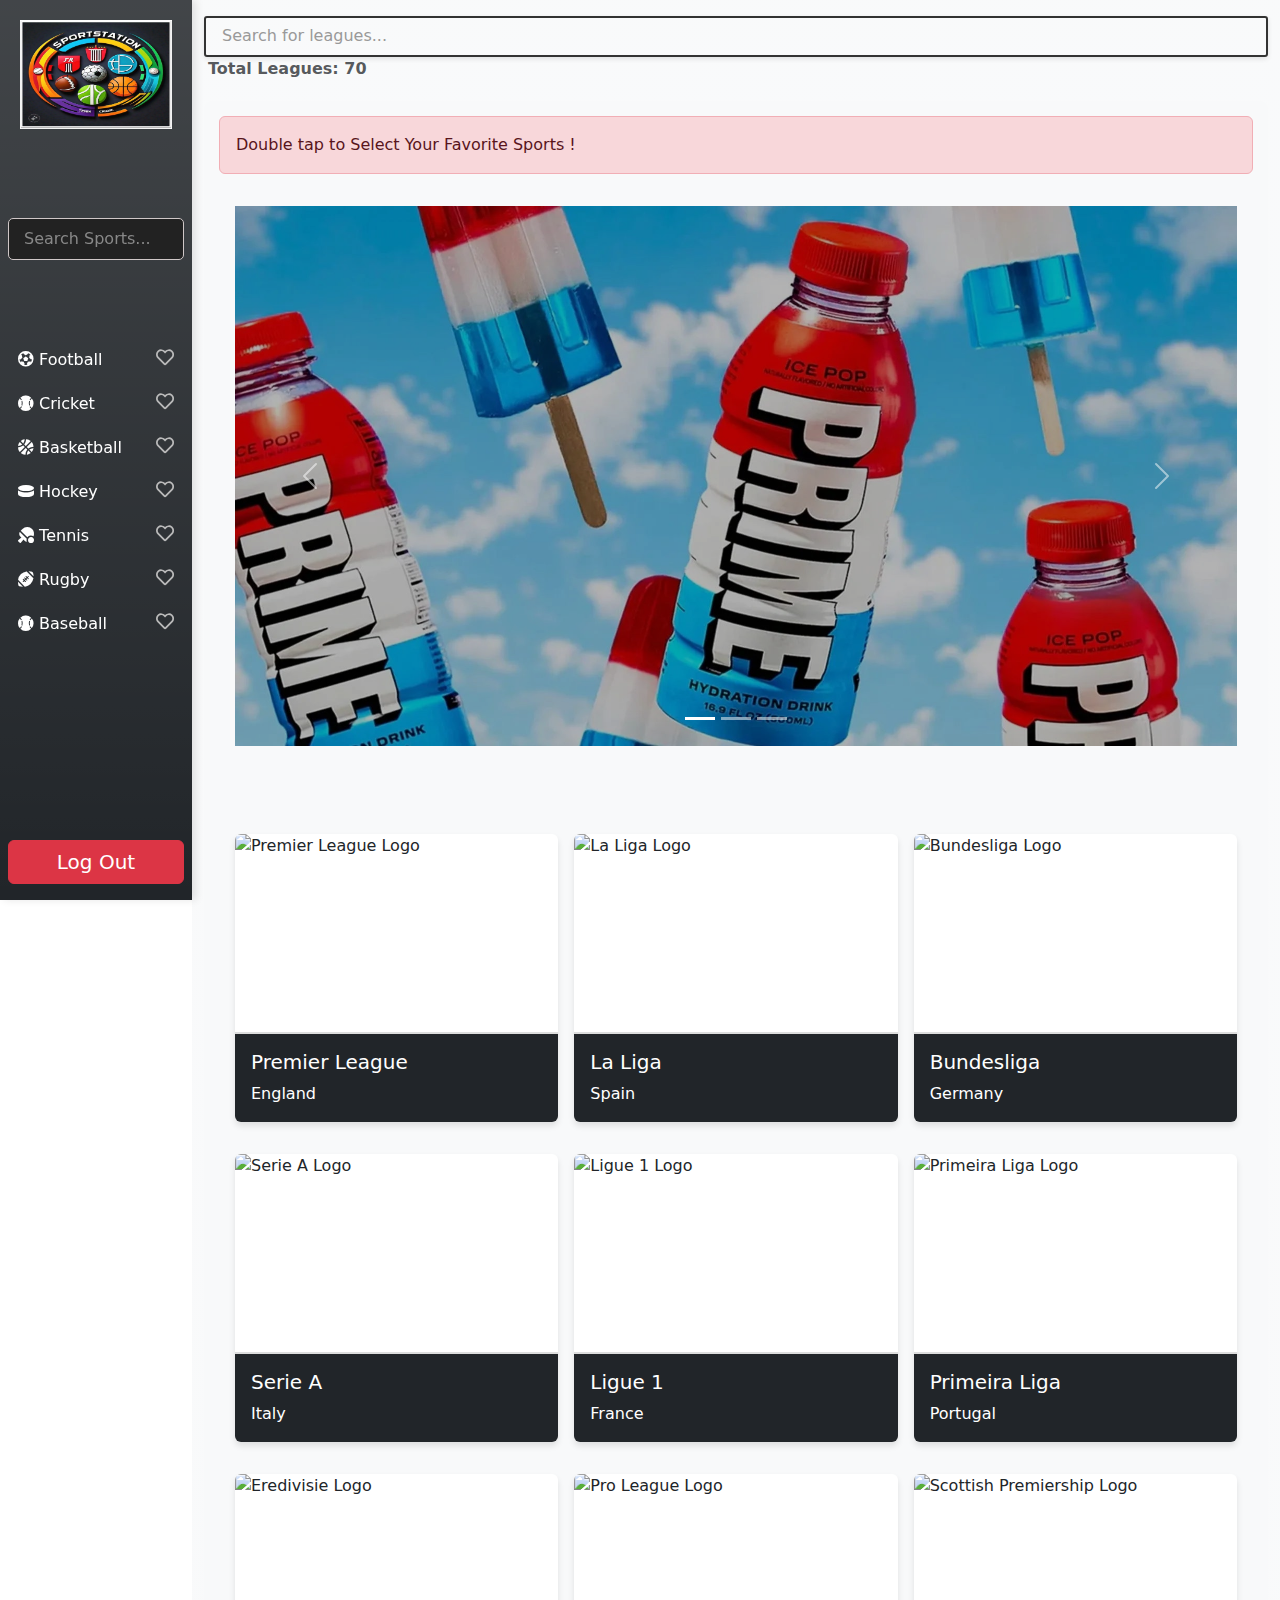
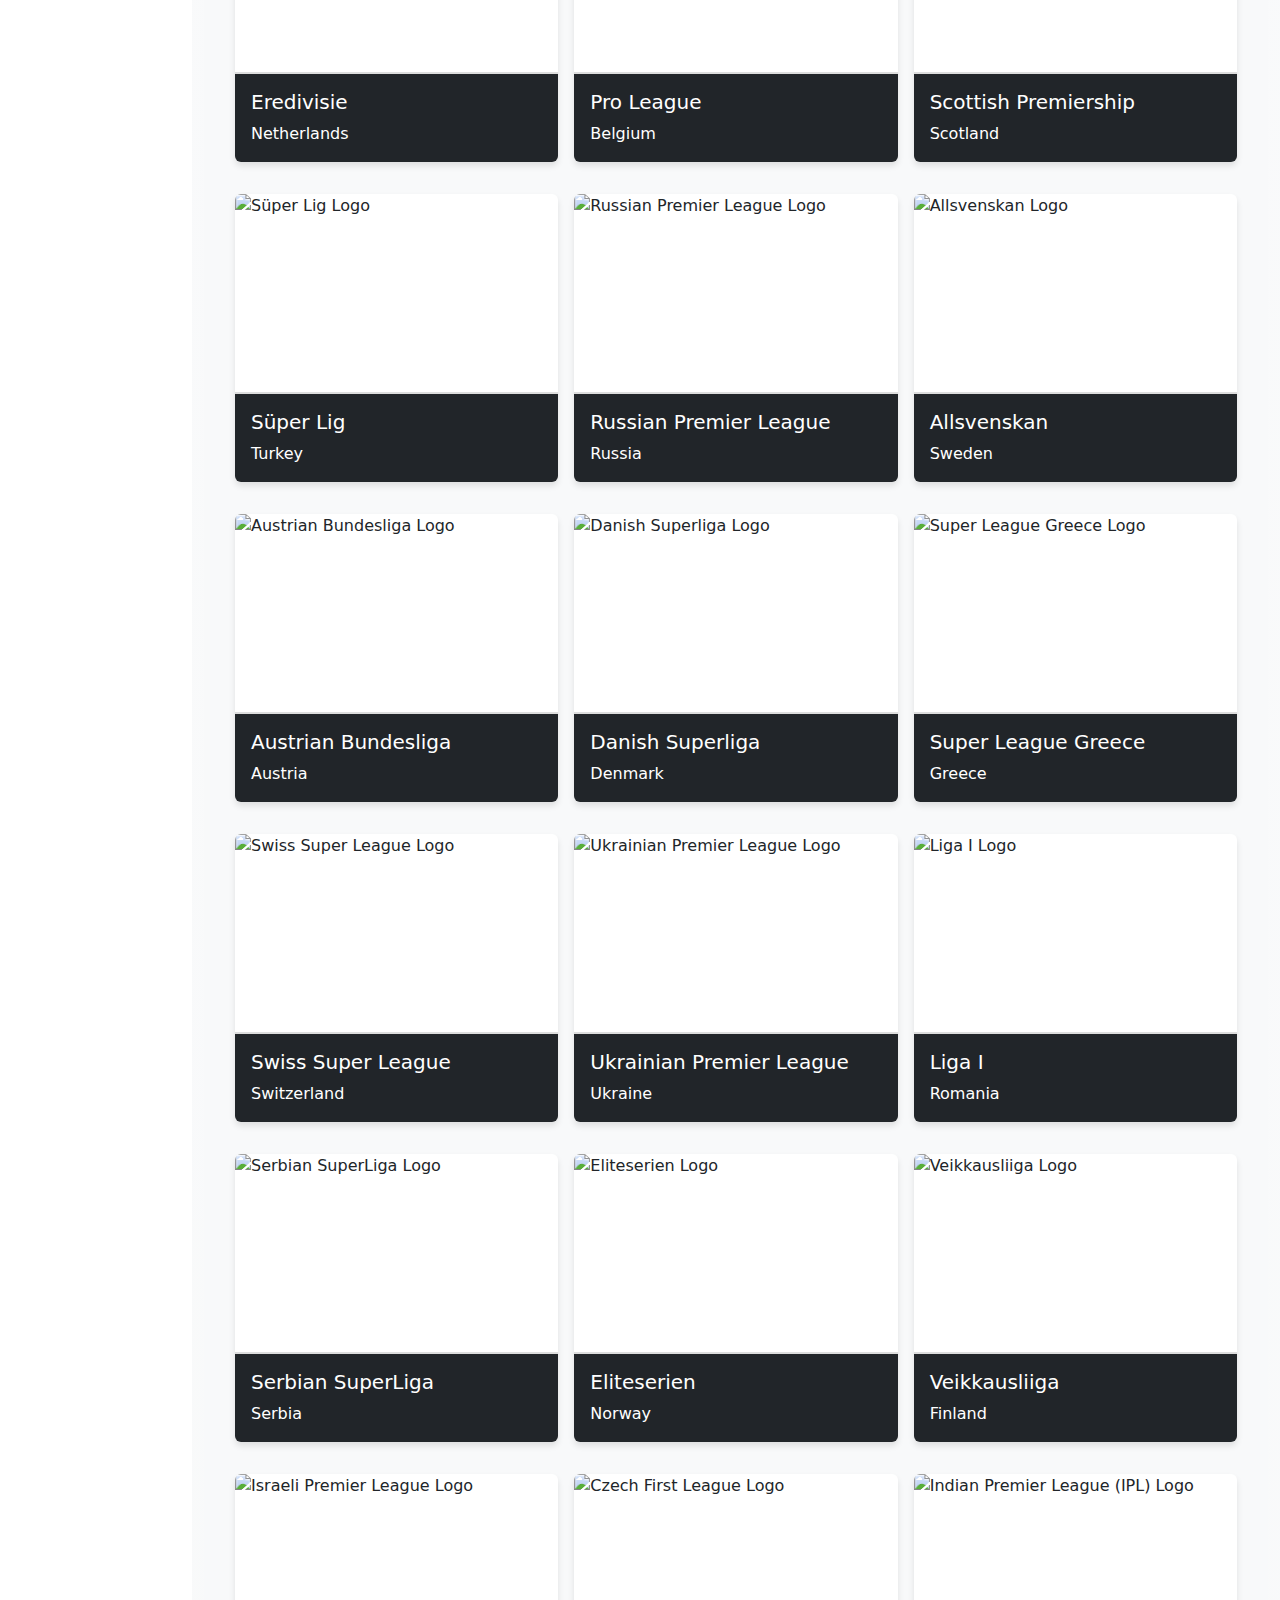
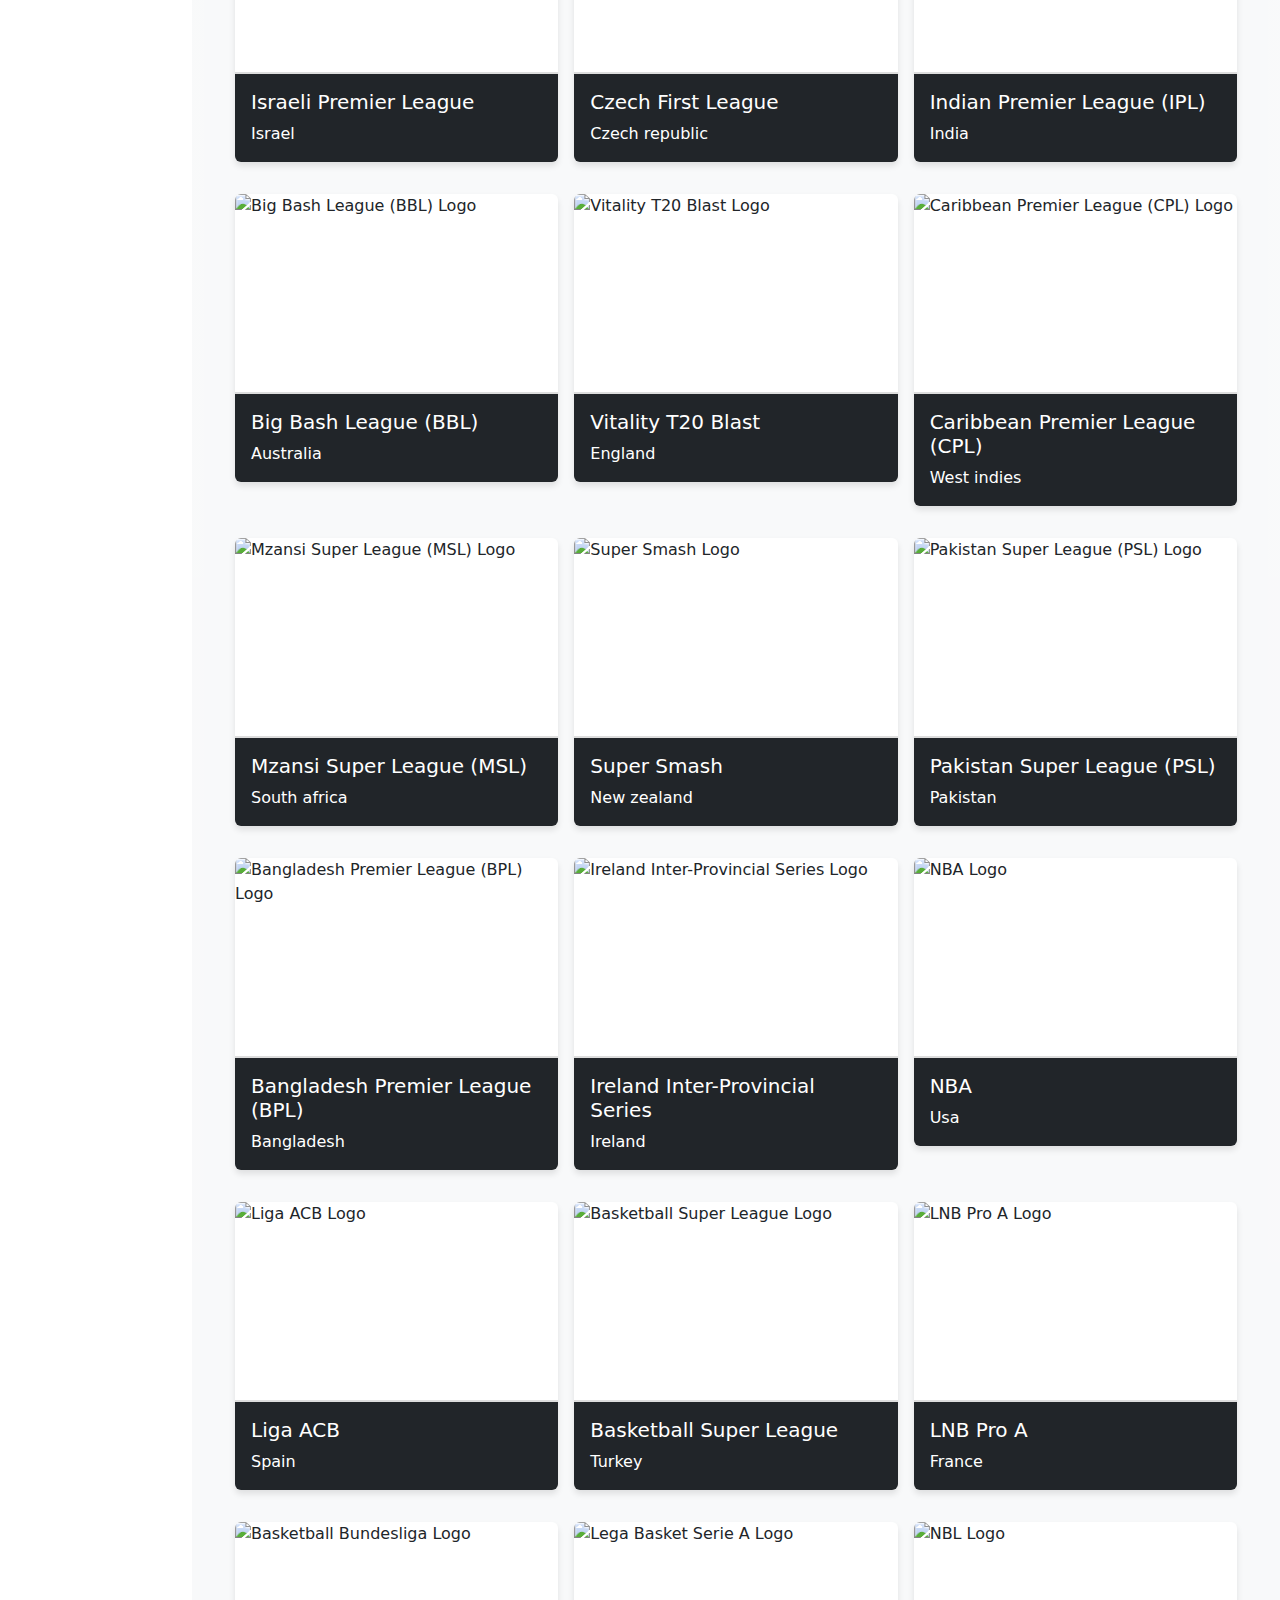
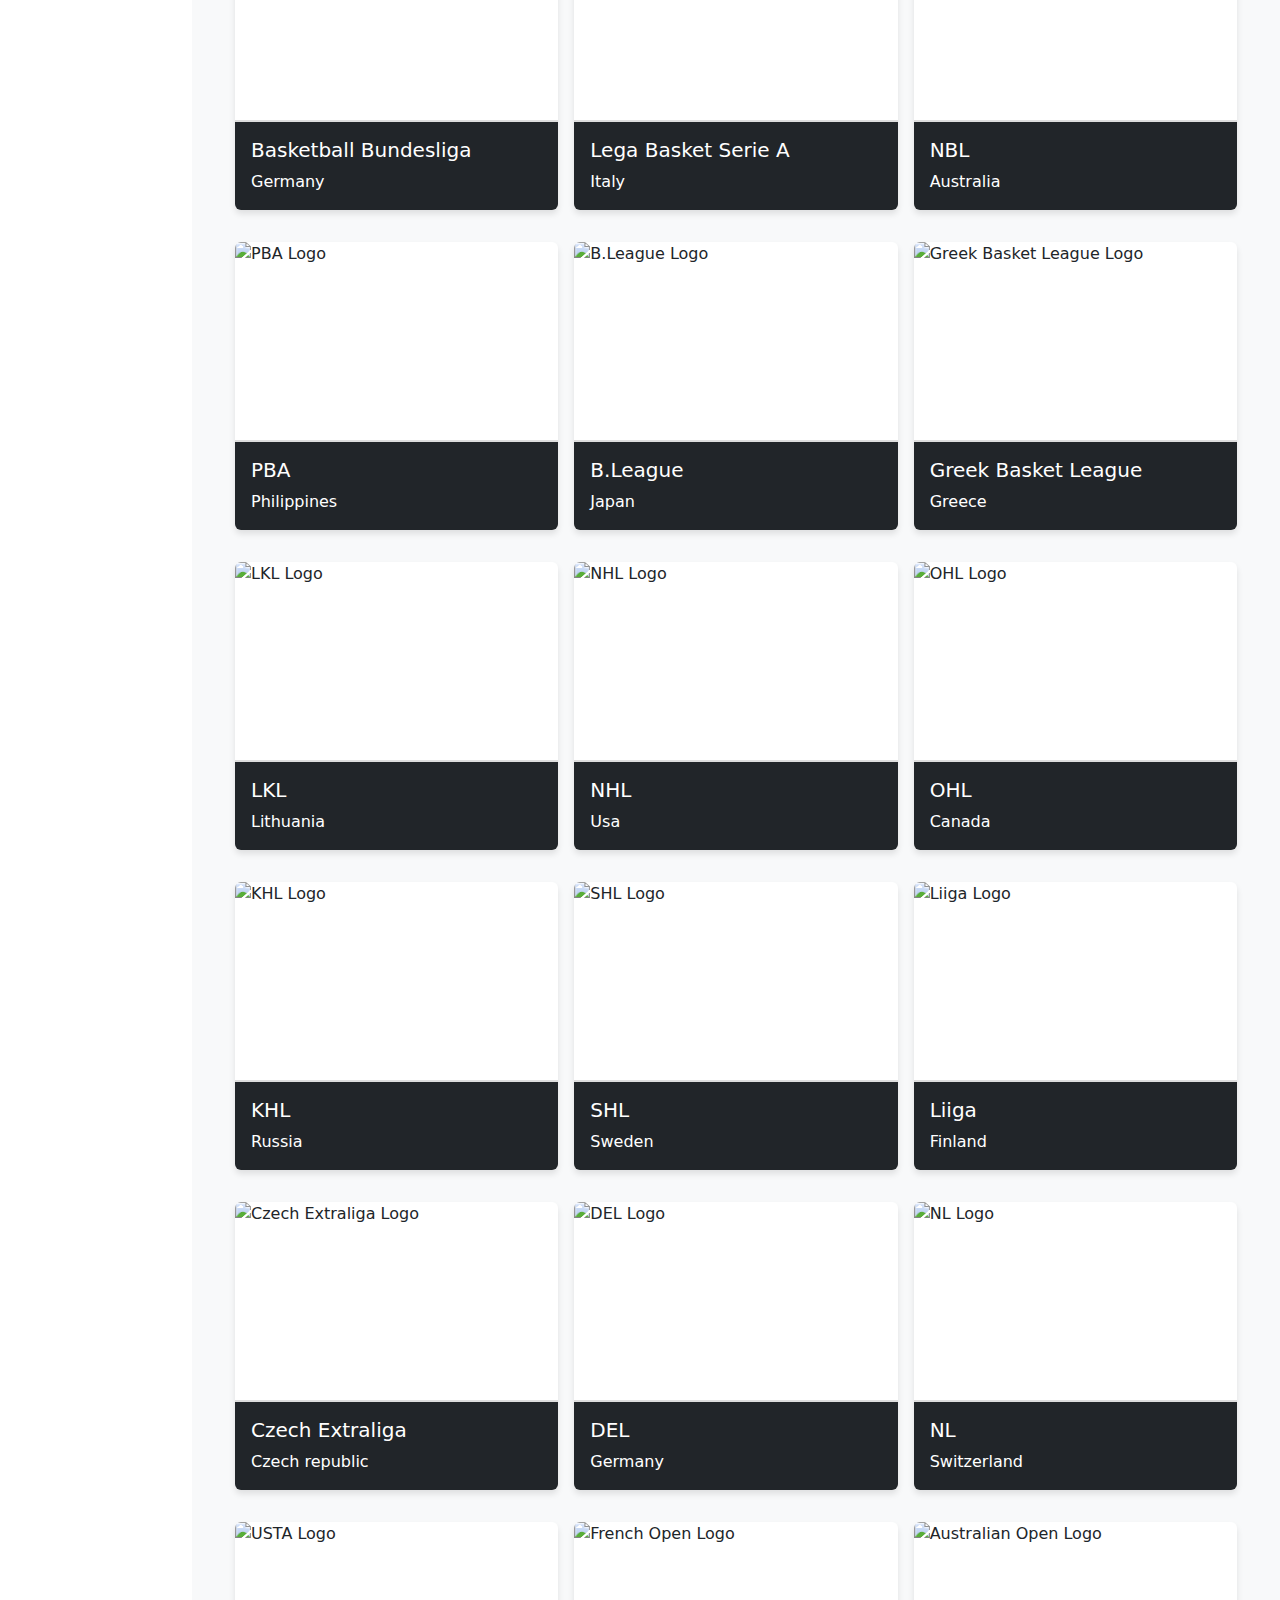
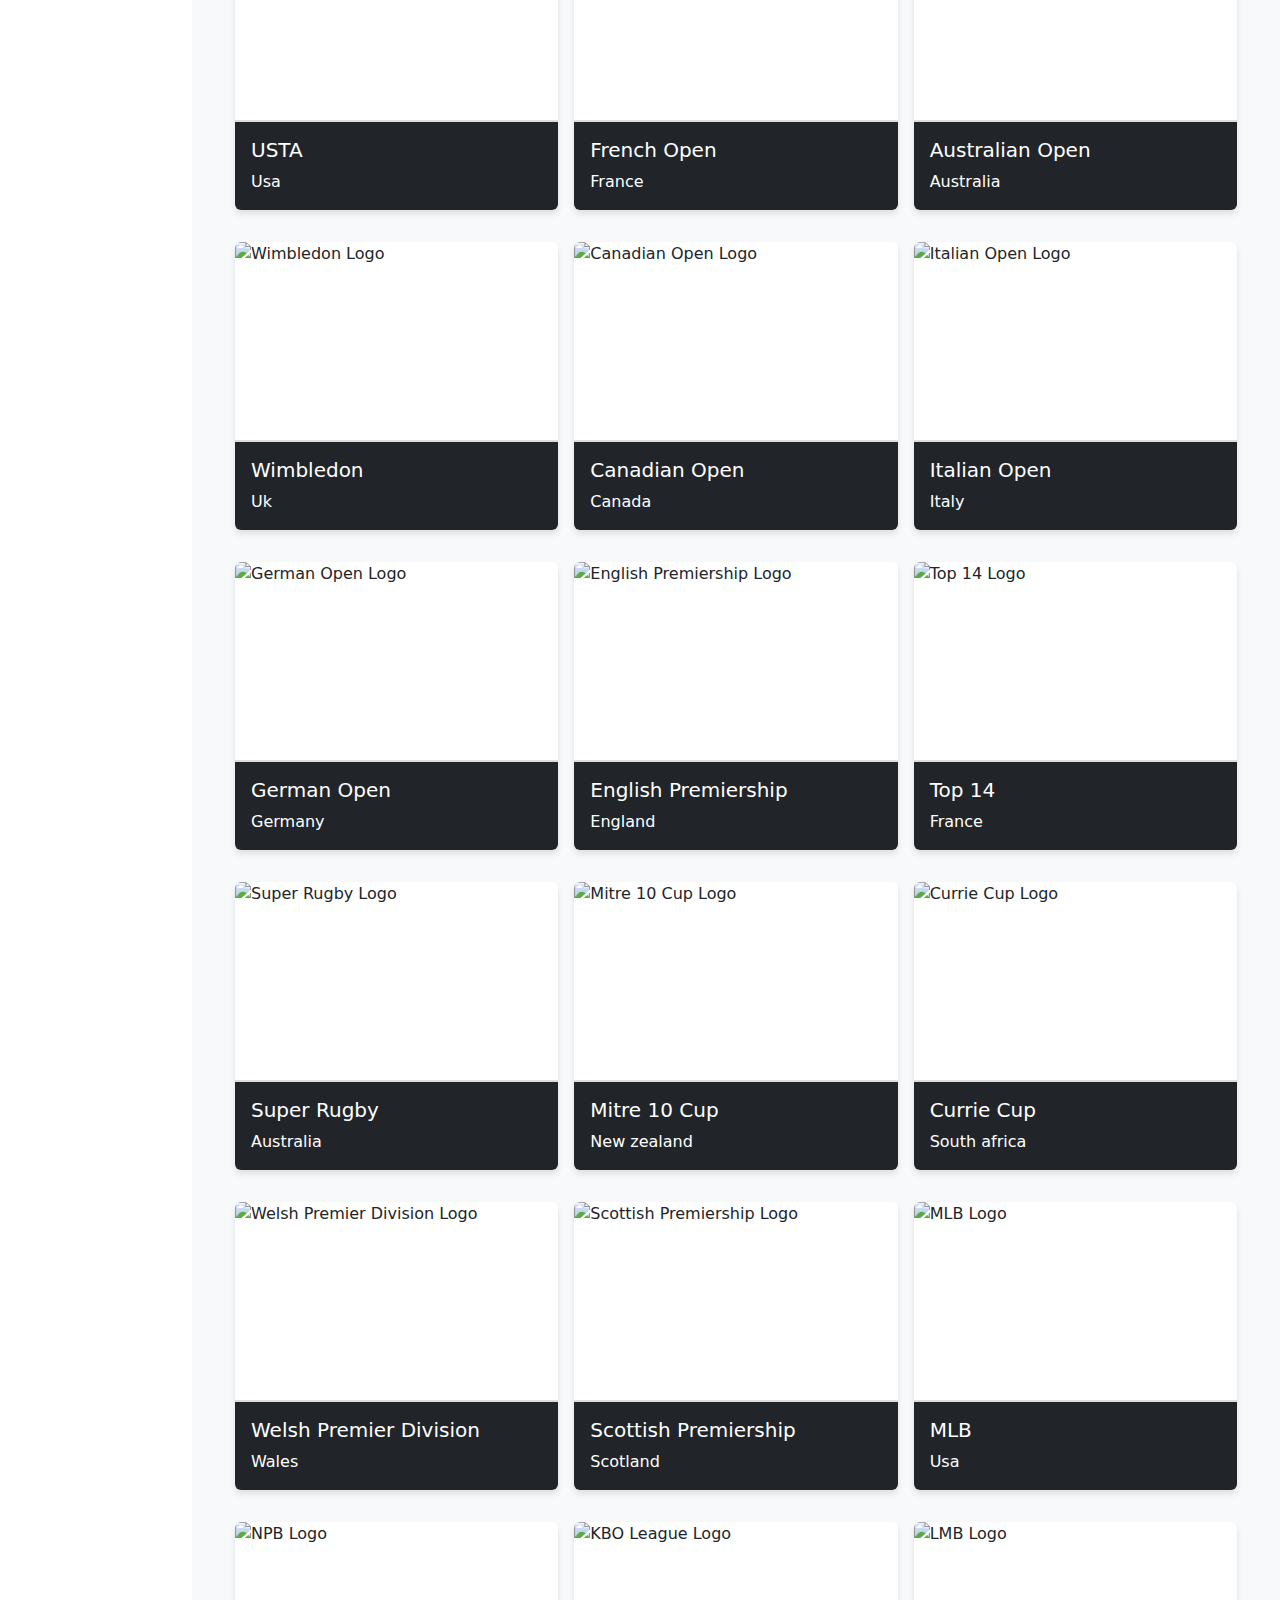
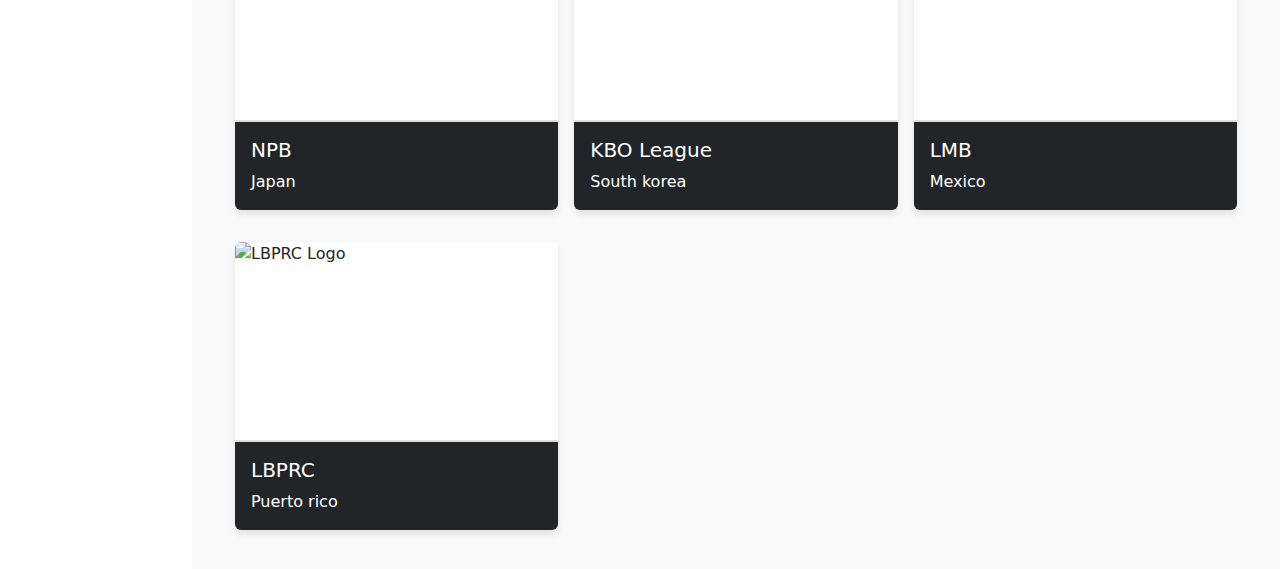
==== docs/index.html @ b3a1119f "testing-2" ====
<!DOCTYPE html>
<html lang="en">
<head>
    <meta charset="UTF-8">
    <meta name="viewport" content="width=device-width, initial-scale=1.0">
    <title>Sport Station</title>
    <link rel="icon" href="./Assets/Images/Picture1.jpg" type="image/x-icon">

    <!-- Link to custom CSS for styling -->
    <link rel="stylesheet" href="./Assets/css/style.css">
    
    <!-- jQuery for easier DOM manipulation -->
    <script src="./Assets/js/jQuery.js"></script>

    <!-- Font Awesome for icons -->
    <link rel="stylesheet" href="https://cdnjs.cloudflare.com/ajax/libs/font-awesome/5.15.3/css/all.min.css">

    <!-- Bootstrap CSS for layout and responsive design -->
    <link href="https://cdn.jsdelivr.net/npm/bootstrap@5.3.3/dist/css/bootstrap.min.css" rel="stylesheet" 
    integrity="sha384-QWTKZyjpPEjISv5WaRU9OFeRpok6YctnYmDr5pNlyT2bRjXh0JMhjY6hW+ALEwIH" crossorigin="anonymous">
    
    <!-- Bootstrap JS for interactive components like the carousel -->
    <script src="https://cdn.jsdelivr.net/npm/bootstrap@5.3.3/dist/js/bootstrap.bundle.min.js" 
    integrity="sha384-YvpcrYf0tY3lHB60NNkmXc5s9fDVZLESaAA55NDzOxhy9GkcIdslK1eN7N6jIeHz" crossorigin="anonymous"></script>
</head>

<body>
    <!-- Main wrapper for the entire dashboard -->
    <div class="d-flex" id="wrapper">
        
        <!-- Sidebar -->
        <nav class="bg-dark bg-gradient border-right text-white d-flex flex-column justify-content-between" id="sidebar">
            
            <!-- Sidebar header with company logo -->
            <div class="sidebar-header text-center">
                <img src="./Assets/Images/Picture1.jpg" alt="Company Logo" class="img-fluid" style="width: 200px;">
            </div>

            <!-- Search bar inside the sidebar -->
            <div class="search-bar p-2">
                <input type="text" id="search" class="navbar-search" placeholder="Search Sports...">
            </div>

            <!-- Sports list in sidebar, scrollable -->
            <div class="sports-list overflow-auto px-2 pb-5">
                <ul class="list-unstyled mb-3" id="sports-list">
                    <!-- Dynamic sports list will be populated here -->
                </ul>
                
            </div>
            <div class="">
            </div>
            
            <div class="p-2 mb-2 text-center d-grid">
                <a href="signin.html" class="btn btn-danger fs-5">Log Out</a>
              </div>
        </nav>
        
        <!-- Page Content (Main section) -->
        <div id="page-content-wrapper" class="bg-light bg-gradient pt-3 text-black">
            
            <div class="container-fluid">
                
                <!-- Search input for leagues -->
                <input type="text" class="px-3 py-2" id="search-league" placeholder="Search for leagues...">
                
                <!-- Display total number of leagues -->
                <div id="total-count" class="ps-1 fw-semibold text-muted">Total Leagues: 0</div>
                
                <!-- Section to show favorite sports horizontally -->
                <div id="favorite-sports-section">
                    <ul id="favorite-sports-container" class="scrollable-container list-unstyled p-0 m-0">
                        <!-- Favorite sports will be dynamically added here -->
                    </ul>

                <div class="alert alert-danger no-favorites" role="alert" style="display: none;">
                    Double tap to Select Your Favorite Sports !
                  </div>

                  

                <!-- Section for banner advertisements (Carousel) -->
                <section id="banners" class="p-3 mb-5">
                    <div id="ads" class="carousel slide carousel-fade">
                        <!-- Carousel indicators (3 slides) -->
                        <div class="carousel-indicators">
                            <button type="button" data-bs-target="#ads" data-bs-slide-to="0" class="active" 
                            aria-current="true" aria-label="Slide 1"></button>
                            <button type="button" data-bs-target="#ads" data-bs-slide-to="1" aria-label="Slide 2"></button>
                            <button type="button" data-bs-target="#ads" data-bs-slide-to="2" aria-label="Slide 3"></button>
                        </div>

                        <!-- Carousel items (images for ads) -->
                        <div class="carousel-inner">
                            <!-- First carousel item (active) -->
                            <div class="carousel-item active">
                                <img src="./Assets/Images/prime.jpeg" class="d-block ads-img" alt="Prime Banner">
                            </div>
                            <!-- Second carousel item -->
                            <div class="carousel-item">
                                <img src="./Assets/Images/gatorade.jpg" class="d-block ads-img" alt="Gatorade Banner">
                            </div>
                            <!-- Third carousel item -->
                            <div class="carousel-item">
                                <img src="./Assets/Images/under armour.jpg" class="d-block ads-img" alt="Under Armour Banner">
                            </div>
                        </div>

                        <!-- Carousel navigation controls -->
                        <button class="carousel-control-prev" type="button" data-bs-target="#ads" data-bs-slide="prev">
                            <span class="carousel-control-prev-icon" aria-hidden="true"></span>
                            <span class="visually-hidden">Previous</span>
                        </button>
                        <button class="carousel-control-next" type="button" data-bs-target="#ads" data-bs-slide="next">
                            <span class="carousel-control-next-icon" aria-hidden="true"></span>
                            <span class="visually-hidden">Next</span>
                        </button>
                    </div>
                </section>
                
                <!-- Section to display league cards -->
                <div id="league-list" class="row row-cols-2 row-cols-lg-3 p-3 g-3">
                    <!-- Dynamic league cards will be inserted here -->
                </div>
            </div>
        </div>
    </div>

    <!-- Link to custom JavaScript -->
    <script src="./Assets/js/main.js"></script>
</body>
</html>
---- docs/Assets/css/style.css ----
/* General body styling */
body {
  font-family: Arial, sans-serif; /* Set font family */
  overflow-x: hidden; /* Prevent horizontal scrolling */
}

/* Banner images in a slider */
#banners img {
  width: 100%; /* Image fills full width */
  height: 60vh; /* Set height to 60% of viewport height */
  filter: brightness(70%); /* Darken the image for better text contrast */
  transition: transform 1s ease; /* Smooth transition for hover effect */
}

/* Sidebar styling */
#sidebar {
  background-color: black; /* Sidebar background color */
  width: 15%; /* Set width of the sidebar */
  height: 100vh; /* Full height of viewport */
  position: fixed; /* Fix the sidebar in place */
  box-shadow: 4px 0 8px rgba(0, 0, 0, 0.1); /* Add shadow effect */
}

/* Main content wrapper */
#page-content-wrapper {
  margin-left: auto; /* Move content beside sidebar */
  width: 85%; /* Main content occupies the rest of the page */
}

/* Scrollable sports list in the sidebar */
.sports-list {
  /* height: 60%; Height of sports list */
  overflow-y: auto; /* Enable vertical scrolling */
}

/* Sidebar header styling */
.sidebar-header {
  padding: 20px; /*Padding around sidebar header */
}

/* Individual items in sports list */
.sports-list li {
  display: flex;
  justify-content: space-between;
  padding: 10px; /* Padding for each list item */
  cursor: pointer; /* Change cursor to pointer on hover */
  transition: background-color 0.2s; /* Smooth background change on hover */
}

/* Hover effect for sports list items */
.sports-list li:hover {
  background-color: whitesmoke; /* Background color on hover */
  color: #212529; /* Text color on hover */
}

/* Search bar styling */
#search {
  margin-bottom: 10px; /* Add space below search bar */
}

/* Navbar search input */
.navbar-search {
  width: 100%;
  background-color: #222; /* Dark background */
  border: 1px solid #cfc7c7; /* Light border */
  color: #fff; /* White text */
  padding: 8px 15px; /* Padding inside input */
  border-radius: 5px; /* Rounded corners */
  transition: all 0.3s ease-in-out; /* Smooth transition for hover/focus */
  outline: none; /* Remove default outline */
}

/* Placeholder text styling */
.navbar-search::placeholder {
  color: #888; /* Placeholder text color */
}

/* Hover and focus effects for navbar search input */
.navbar-search:hover,
.navbar-search:focus {
  background-color: #333; /* Darker background on hover/focus */
  border-color: #555; /* Darker border */
}

/* General card styling */
.card {
  outline: none !important; /* Remove outline */
  border: none !important; /* Remove border */
  overflow: hidden; /* Hide overflow */
  transition: transform 0.3s ease-in-out, box-shadow 0.3s ease-in-out; /* Smooth transitions */
  box-shadow: 0 4px 6px rgba(0, 0, 0, 0.1); /* Add shadow */
}

/* Image styling for cards */
.card-img-top {
  border-bottom: 2px solid #ddd; /* Bottom border for the image */
  width: 100%; /* Full width image */
  height: 200px; /* Fixed height for images */
  object-fit: cover; /* Ensure the image covers the area */
}

/* Hover effect for league cards */
.league-card:hover .card {
  transform: translateY(-5px); /* Lift card slightly */
  box-shadow: 0 12px 24px rgba(0, 0, 0, 0.2); /* Stronger shadow */
}

/* Search input for leagues */
#search-league {
  width: 100%; /* Full width input */
  border-radius: 3px; /* Rounded corners */
  border: 2px solid #333; /* Border around input */
  background-color: transparent; /* Transparent background */
  font-size: 14px; /* Font size */
  color: #333; /* Text color */
  outline: none; /* Remove outline */
  box-shadow: 0 2px 5px rgba(0, 0, 0, 0.1); /* Add shadow */
  transition: all 0.3s ease-in-out; /* Smooth transitions */
}

/* Placeholder styling for search-league input */
#search-league::placeholder {
  color: #999; /* Placeholder text color */
  font-size: 16px; /* Larger placeholder text */
}

/* Hover and focus effects for search-league input */
#search-league:hover,
#search-league:focus {
  background-color: #fff; /* White background on hover/focus */
  border-color: #666; /* Darker border */
  box-shadow: 0 4px 10px rgba(0, 0, 0, 0.15); /* Larger shadow */
}

/* Favorite sports section */
#favorite-sports-section {
  background-color: #f8f9fa; /* Light background */
  border-radius: 8px; /* Rounded corners */
  padding: 15px; /* Padding inside section */
  margin-top: 20px; /* Add space above section */
}

/* Sport card styling */
.sport-card .card {
  border: 1px solid #ccc; /* Light border around cards */
  border-radius: 8px; /* Rounded corners */
  padding: 10px; /* Padding inside card */
  background-color: #343a40; /* Dark background for the card */
}

/* Sport card title styling */
.sport-card .card h5 {
  margin: 0; /* Remove margin around title */
  font-size: 18px; /* Font size for card title */
}

/* Container for favorite sports with horizontal layout */
#favorite-sports-container {
  display: flex; /* Enable horizontal stacking */
  flex-wrap: nowrap; /* Prevent wrapping of items */
  overflow-x: auto; /* Enable horizontal scrolling if content overflows */
  white-space: nowrap; /* Prevent text wrapping */
}

/* Style individual favorite sports */
.favorite-sport {
  cursor: pointer; /* Pointer cursor on hover */
  display: inline-block; /* Display as inline block */
  margin-right: 15px; /* Space between sports */
  padding: 5px 10px; /* Padding inside sport button */
  background-color: #f1f1f1; /* Light background */
  border: 1px solid #ddd; /* Light border */
  border-radius: 3px; /* Rounded corners */
  font-size: 16px; /* Font size */
  white-space: nowrap; /* Prevent sport name from wrapping */
}

/* Hover effect for favorite sports */
.favorite-sport:hover {
  background-color: #5a5c5e; /* Darker background on hover */
  color: white; /* White text on hover */
  transition: all 0.3s ease-in-out; /* Smooth transition */
}


.heart-icon {
  z-index:99999;
  font-size: 18px;
  transition: color 0.3s ease;
}

.heart-icon:hover {
  color: pink; /* Selected heart */
}

.far.fa-heart {
  color: #bbb; /* Unselected heart */
}

.fas.fa-heart {
  color: pink; /* Selected heart */
}
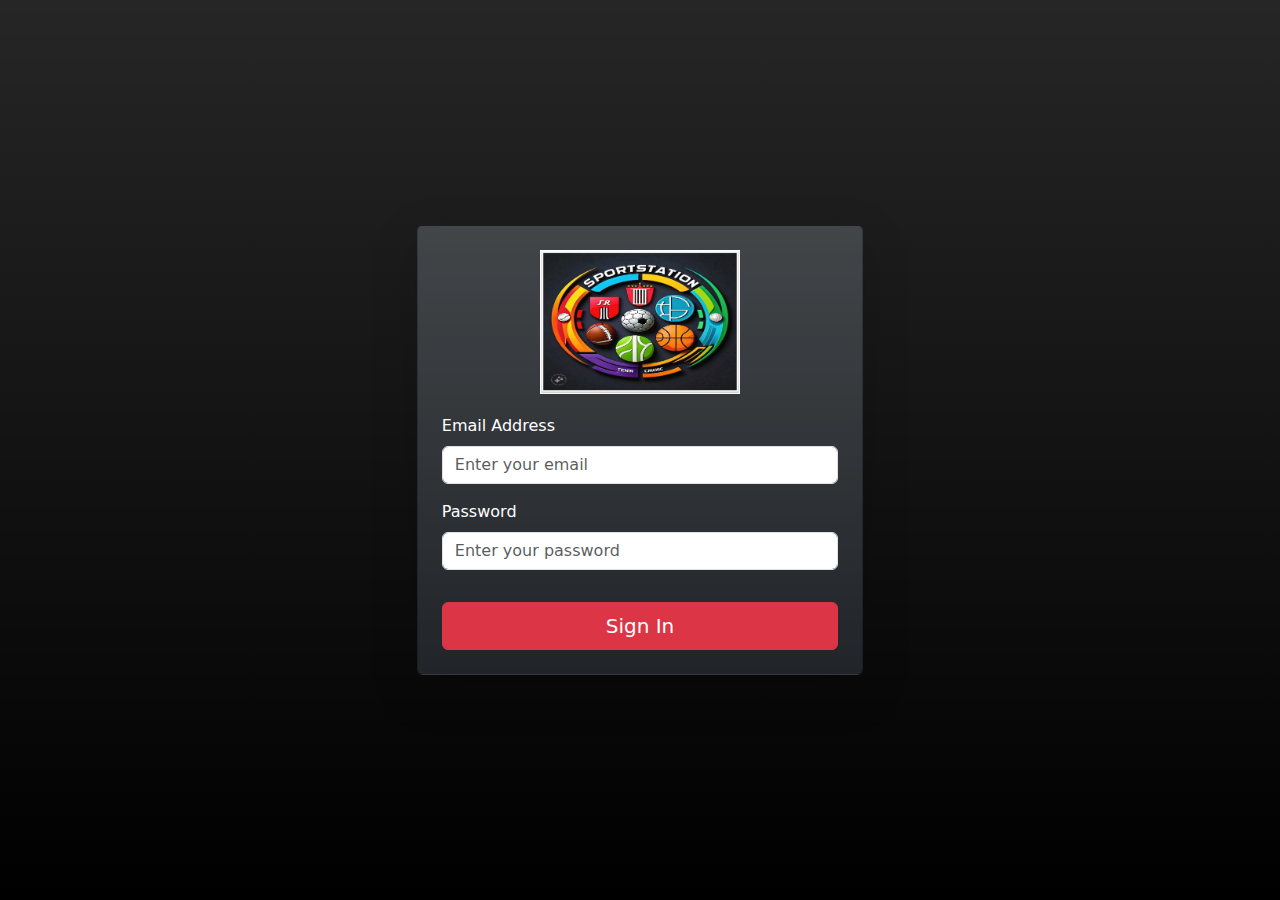
==== commit 9b116855: "renaming the files" ====
--- a/docs/index.html
+++ b/docs/index.html
@@ -3,14 +3,13 @@
 <head>
     <meta charset="UTF-8">
     <meta name="viewport" content="width=device-width, initial-scale=1.0">
-    <title>Sport Station</title>
-    <link rel="icon" href="./Assets/Images/Picture1.jpg" type="image/x-icon">
-
+    <title>Sign In</title>
+    <link rel="icon" href="./Assets/Images/Picture1.jpg" type="image/x-icon"
     <!-- Link to custom CSS for styling -->
-    <link rel="stylesheet" href="./Assets/css/style.css">
+    <link rel="stylesheet" href="./css/style.css">
     
     <!-- jQuery for easier DOM manipulation -->
-    <script src="./Assets/js/jQuery.js"></script>
+    <script src="https://code.jquery.com/jquery-3.6.0.min.js"></script>
 
     <!-- Font Awesome for icons -->
     <link rel="stylesheet" href="https://cdnjs.cloudflare.com/ajax/libs/font-awesome/5.15.3/css/all.min.css">
@@ -22,111 +21,54 @@
     <!-- Bootstrap JS for interactive components like the carousel -->
     <script src="https://cdn.jsdelivr.net/npm/bootstrap@5.3.3/dist/js/bootstrap.bundle.min.js" 
     integrity="sha384-YvpcrYf0tY3lHB60NNkmXc5s9fDVZLESaAA55NDzOxhy9GkcIdslK1eN7N6jIeHz" crossorigin="anonymous"></script>
+
+    <style>
+        .logo {
+            max-width: 200px;
+            margin-bottom: 20px;
+        }
+    </style>
 </head>
 
-<body>
-    <!-- Main wrapper for the entire dashboard -->
-    <div class="d-flex" id="wrapper">
-        
-        <!-- Sidebar -->
-        <nav class="bg-dark bg-gradient border-right text-white d-flex flex-column justify-content-between" id="sidebar">
-            
-            <!-- Sidebar header with company logo -->
-            <div class="sidebar-header text-center">
-                <img src="./Assets/Images/Picture1.jpg" alt="Company Logo" class="img-fluid" style="width: 200px;">
+<body class='bg-black bg-gradient'>
+    <div class="container d-flex justify-content-center align-items-center vh-100 ">
+        <div class="card p-4 shadow-lg bg-dark bg-gradient text-white" style="width:40%;">
+            <div class="text-center">
+                <img src="./Assets/Images/Picture1.jpg" alt="Logo" class="logo">
             </div>
-
-            <!-- Search bar inside the sidebar -->
-            <div class="search-bar p-2">
-                <input type="text" id="search" class="navbar-search" placeholder="Search Sports...">
-            </div>
-
-            <!-- Sports list in sidebar, scrollable -->
-            <div class="sports-list overflow-auto px-2 pb-5">
-                <ul class="list-unstyled mb-3" id="sports-list">
-                    <!-- Dynamic sports list will be populated here -->
-                </ul>
-                
-            </div>
-            <div class="">
-            </div>
-            
-            <div class="p-2 mb-2 text-center d-grid">
-                <a href="signin.html" class="btn btn-danger fs-5">Log Out</a>
-              </div>
-        </nav>
-        
-        <!-- Page Content (Main section) -->
-        <div id="page-content-wrapper" class="bg-light bg-gradient pt-3 text-black">
-            
-            <div class="container-fluid">
-                
-                <!-- Search input for leagues -->
-                <input type="text" class="px-3 py-2" id="search-league" placeholder="Search for leagues...">
-                
-                <!-- Display total number of leagues -->
-                <div id="total-count" class="ps-1 fw-semibold text-muted">Total Leagues: 0</div>
-                
-                <!-- Section to show favorite sports horizontally -->
-                <div id="favorite-sports-section">
-                    <ul id="favorite-sports-container" class="scrollable-container list-unstyled p-0 m-0">
-                        <!-- Favorite sports will be dynamically added here -->
-                    </ul>
-
-                <div class="alert alert-danger no-favorites" role="alert" style="display: none;">
-                    Double tap to Select Your Favorite Sports !
-                  </div>
-
-                  
-
-                <!-- Section for banner advertisements (Carousel) -->
-                <section id="banners" class="p-3 mb-5">
-                    <div id="ads" class="carousel slide carousel-fade">
-                        <!-- Carousel indicators (3 slides) -->
-                        <div class="carousel-indicators">
-                            <button type="button" data-bs-target="#ads" data-bs-slide-to="0" class="active" 
-                            aria-current="true" aria-label="Slide 1"></button>
-                            <button type="button" data-bs-target="#ads" data-bs-slide-to="1" aria-label="Slide 2"></button>
-                            <button type="button" data-bs-target="#ads" data-bs-slide-to="2" aria-label="Slide 3"></button>
-                        </div>
-
-                        <!-- Carousel items (images for ads) -->
-                        <div class="carousel-inner">
-                            <!-- First carousel item (active) -->
-                            <div class="carousel-item active">
-                                <img src="./Assets/Images/prime.jpeg" class="d-block ads-img" alt="Prime Banner">
-                            </div>
-                            <!-- Second carousel item -->
-                            <div class="carousel-item">
-                                <img src="./Assets/Images/gatorade.jpg" class="d-block ads-img" alt="Gatorade Banner">
-                            </div>
-                            <!-- Third carousel item -->
-                            <div class="carousel-item">
-                                <img src="./Assets/Images/under armour.jpg" class="d-block ads-img" alt="Under Armour Banner">
-                            </div>
-                        </div>
-
-                        <!-- Carousel navigation controls -->
-                        <button class="carousel-control-prev" type="button" data-bs-target="#ads" data-bs-slide="prev">
-                            <span class="carousel-control-prev-icon" aria-hidden="true"></span>
-                            <span class="visually-hidden">Previous</span>
-                        </button>
-                        <button class="carousel-control-next" type="button" data-bs-target="#ads" data-bs-slide="next">
-                            <span class="carousel-control-next-icon" aria-hidden="true"></span>
-                            <span class="visually-hidden">Next</span>
-                        </button>
-                    </div>
-                </section>
-                
-                <!-- Section to display league cards -->
-                <div id="league-list" class="row row-cols-2 row-cols-lg-3 p-3 g-3">
-                    <!-- Dynamic league cards will be inserted here -->
+            <form id="signin-form">
+                <div class="mb-3">
+                    <label for="email" class="form-label">Email Address</label>
+                    <input type="email" class="form-control" id="email" placeholder="Enter your email" required>
                 </div>
-            </div>
+                <div class="mb-3">
+                    <label for="password" class="form-label">Password</label>
+                    <input type="password" class="form-control" id="password" placeholder="Enter your password" required>
+                </div>
+                <button type="submit"  class="btn btn-danger fs-5 w-100 mt-3 p-2">Sign In</a>
+            </form>
         </div>
     </div>
 
-    <!-- Link to custom JavaScript -->
-    <script src="./Assets/js/main.js"></script>
+    <!-- Bootstrap JS Bundle -->
+    <script src="https://cdn.jsdelivr.net/npm/bootstrap@5.3.0-alpha1/dist/js/bootstrap.bundle.min.js"></script>
+
+    <!-- Custom jQuery Script -->
+    <script>
+        $(document).ready(function() {
+            $('#signin-form').submit(function(e) {
+                e.preventDefault(); // Prevent form submission
+
+                const email = $('#email').val().trim();
+                const password = $('#password').val().trim();
+
+                if (email === "" || password === "") {
+                    alert("Please fill in both email and password.");
+                } else {
+                    window. location. replace("index.html")
+                }
+            });
+        });
+    </script>
 </body>
 </html>
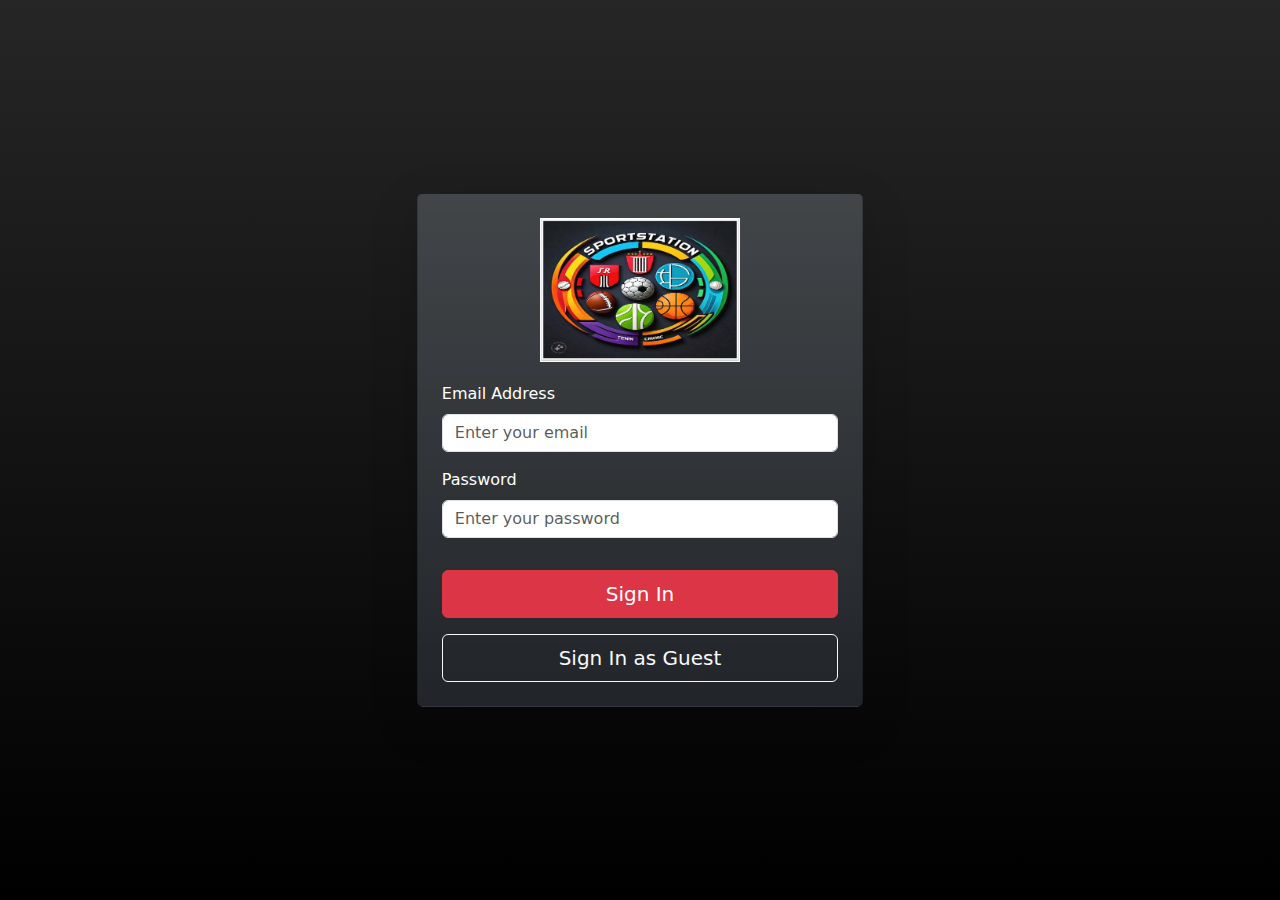
==== commit 90ad315b: "adding functionalities" ====
--- a/docs/index.html
+++ b/docs/index.html
@@ -45,7 +45,8 @@
                     <label for="password" class="form-label">Password</label>
                     <input type="password" class="form-control" id="password" placeholder="Enter your password" required>
                 </div>
-                <button type="submit"  class="btn btn-danger fs-5 w-100 mt-3 p-2">Sign In</a>
+                <button type="submit"  class="btn btn-danger fs-5 w-100 mt-3 p-2">Sign In</button>
+                <a href="index.html"  class="btn btn-outline-light fs-5 w-100 mt-3 p-2">Sign In as Guest</a>
             </form>
         </div>
     </div>
@@ -62,10 +63,10 @@
                 const email = $('#email').val().trim();
                 const password = $('#password').val().trim();
 
-                if (email === "" || password === "") {
+                if (email === "devlunia@gmail.com" && password === "sportstation@dev") {
+                    window. location. replace("main.html")
+                } else {
                     alert("Please fill in both email and password.");
-                } else {
-                    window. location. replace("index.html")
                 }
             });
         });
